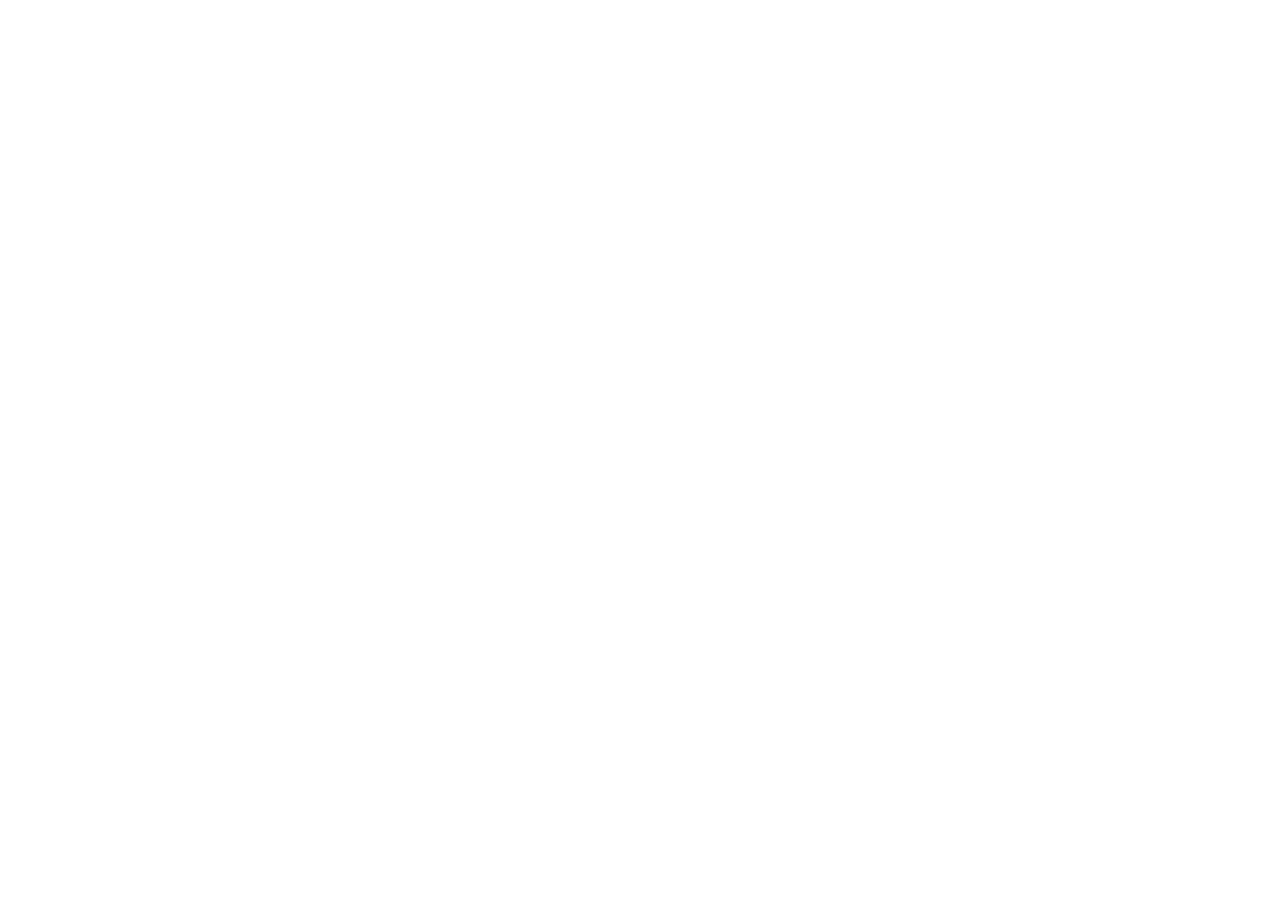
==== index.html @ fa32da25 "created index.html, styles.css, and app.js files" ====
<!DOCTYPE html>
<html lang="en">
<head>
  <meta charset="UTF-8">
  <meta http-equiv="X-UA-Compatible" content="IE=edge">
  <meta name="viewport" content="width=device-width, initial-scale=1.0">
  <title>Document</title>
</head>
<body>
  
</body>
</html>
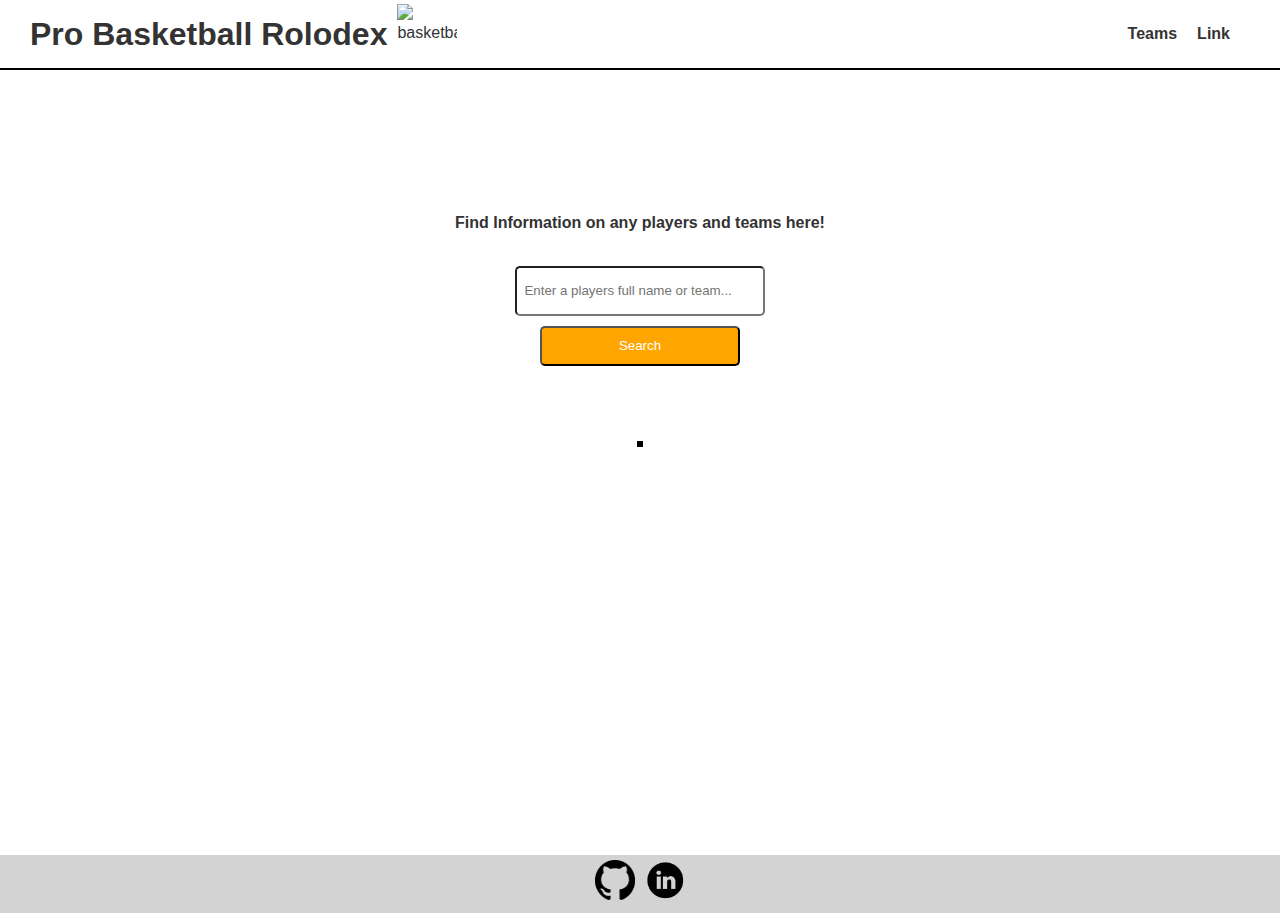
==== commit bc778e4e: "updated some css styling, got the forEach loop working and rendering plater bio infomation, updated " ====
--- a/index.html
+++ b/index.html
@@ -1,12 +1,70 @@
 <!DOCTYPE html>
 <html lang="en">
-<head>
-  <meta charset="UTF-8">
-  <meta http-equiv="X-UA-Compatible" content="IE=edge">
-  <meta name="viewport" content="width=device-width, initial-scale=1.0">
-  <title>Document</title>
-</head>
-<body>
-  
-</body>
-</html>+  <head>
+    <meta charset="UTF-8" />
+    <meta http-equiv="X-UA-Compatible" content="IE=edge" />
+    <meta name="viewport" content="width=device-width, initial-scale=1.0" />
+    <link rel="stylesheet" href="styles.css" />
+    <script src="https://unpkg.com/axios/dist/axios.min.js"></script>
+    <script defer src="script.js"></script>
+    <title>Pro Basketball Rolodex | Home</title>
+  </head>
+
+  <body>
+    <div class="background-img">
+      <header>
+        <div class="navbar">
+          <div id="logo">
+            <h1>Pro Basketball Rolodex</h1>
+            <img
+              src="./assets/basketballicon.ico"
+              alt="basketball"
+              id="bball"
+            />
+          </div>
+          <nav>
+            <ul class="nav-links">
+              <li><a href="teams.html">Teams</a></li>
+              <li><a href="#">Link</a></li>
+            </ul>
+          </nav>
+        </div>
+      </header>
+
+      <main>
+        <section>
+          <div class="search-submit">
+            <div class="main-header">
+              <h4>Find Information on any players and teams here!</h4>
+            </div>
+            <div class="input-div">
+              <input
+                type="text"
+                id="user-input"
+                placeholder="  Enter a players full name or team..."
+              />
+            </div>
+            <div class="btn-div">
+              <button id="submit-btn">Search</button>
+            </div>
+          </div>
+        </section>
+        <section class="player-results">
+          <div class="player-bio"></div>
+          <div class="playername-num"></div>
+        </section>
+      </main>
+    </div>
+
+    <footer>
+      <a href="https://github.com/Kevin-c-miller" target="_blank"
+        ><img src="./assets/github.png" alt="github icon"
+      /></a>
+      <a
+        href="https://www.linkedin.com/in/kevin-miller-9b26b470/"
+        target="_blank"
+        ><img src="./assets/linkedin.png" alt="linkedin icon"
+      /></a>
+    </footer>
+  </body>
+</html>
--- a/styles.css
+++ b/styles.css
@@ -0,0 +1,155 @@
+* {
+  padding: 0;
+  margin: 0;
+  box-sizing: border-box;
+  /* border: 1px solid black; */
+}
+
+body {
+  font-family: sans-serif;
+  background: #fff;
+  color: #333;
+  line-height: 1.6;
+}
+
+h1 {
+  display: flex;
+  justify-content: start;
+  align-items: center;
+  font-weight: bold;
+  line-height: 1.2;
+  margin-right: 10px;
+}
+
+/* navbar */
+
+.navbar {
+  display: flex;
+  align-items: center;
+  justify-content: space-between;
+  width: 100%;
+  height: 70px;
+  top: 0px;
+  padding: 0 30px;
+  background: transparent;
+  border-bottom: 2px solid black;
+}
+
+#logo {
+  display: flex;
+  justify-content: flex-start;
+}
+
+#bball {
+  display: inline;
+  height: 60px;
+  width: 60px;
+}
+
+.navbar ul {
+  list-style: none;
+  display: flex;
+  justify-content: flex-end;
+  padding: 10px;
+}
+
+.navbar ul li {
+  padding: 10px;
+  font-weight: bold;
+}
+
+.navbar a {
+  color: #333;
+  text-decoration: none;
+}
+
+.navbar a:hover {
+  opacity: 0.8;
+  border-bottom: 2px solid black;
+}
+
+.background-img {
+  background: url('./assets/hoop.png') no-repeat center center/cover;
+  height: 95vh;
+}
+
+/* main */
+
+section .search-submit {
+  display: flex;
+  flex-direction: column;
+  justify-content: center;
+  align-items: center;
+  position: relative;
+  margin-top: 100px;
+  padding: 20px auto;
+  width: 100%;
+}
+
+section .main-header {
+  display: flex;
+  margin: 30px auto 10px;
+  padding: 10px;
+  align-content: center;
+  justify-content: flex-start;
+}
+
+section #user-input {
+  margin: 10px;
+  width: 250px;
+  height: 50px;
+  border-radius: 5px;
+}
+
+section #user-input[placehoder] {
+  text-align: center;
+}
+
+section .input-div {
+}
+
+section .btn-div {
+}
+
+section #submit-btn {
+  width: 200px;
+  background: orange;
+  color: white;
+  border-radius: 5px;
+  height: 40px;
+}
+
+/* rendered data from user input */
+
+.player-results {
+  display: flex;
+  margin: 30px;
+  padding: 20px;
+}
+
+.player-results .player-bio {
+  display: flex;
+  flex-direction: column;
+  justify-content: center;
+  align-items: center;
+  color: white;
+  font-weight: bold;
+  margin: 25px auto;
+  padding: auto;
+  border: 3px solid black;
+}
+/* footer */
+
+footer {
+  display: flex;
+  justify-content: center;
+  align-items: center;
+  align-content: center;
+  background: lightgray;
+}
+
+footer img {
+  height: 50px;
+  width: 50px;
+  padding: 5px;
+}
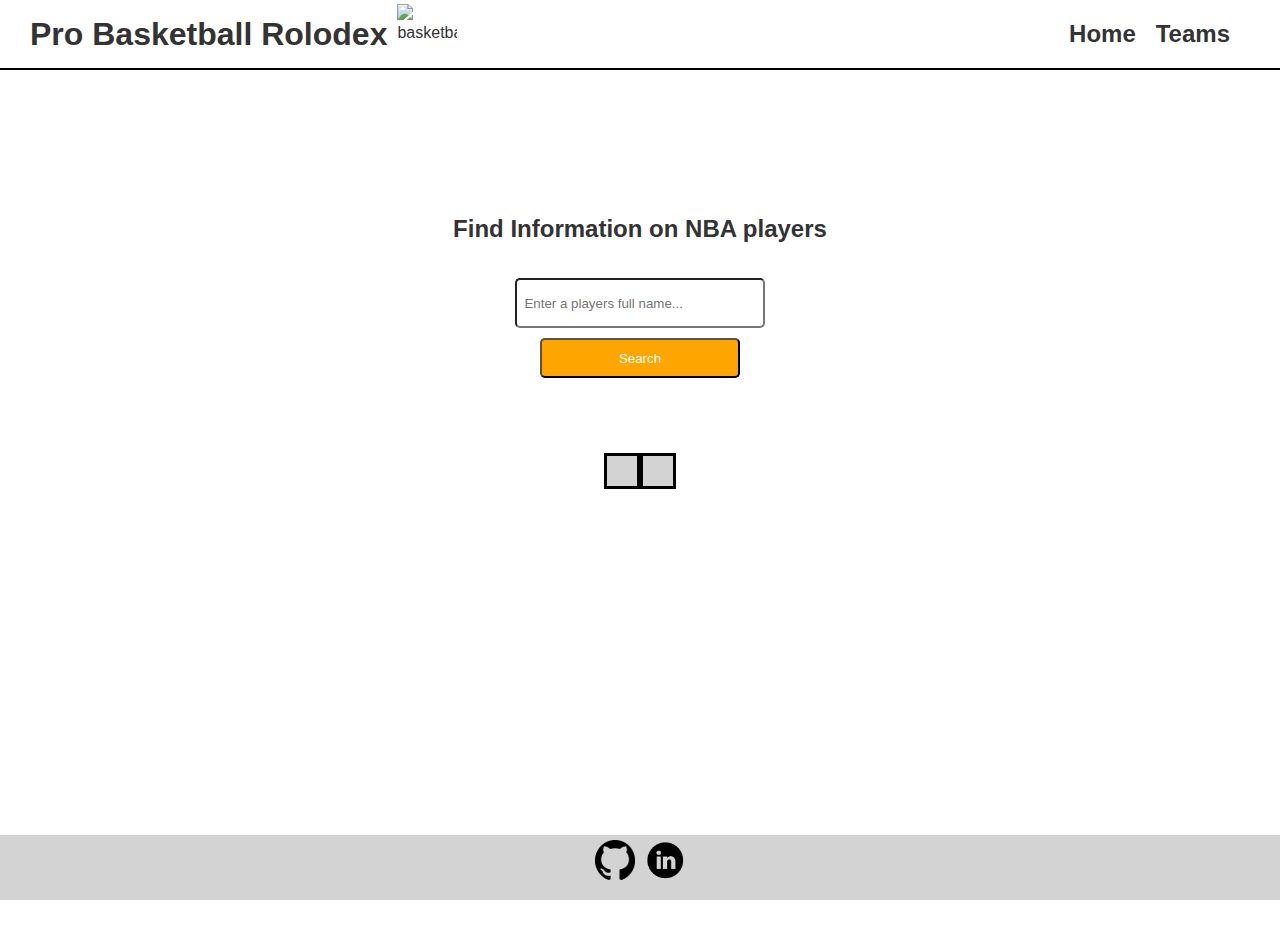
==== commit 77c17d79: "started with some media queries for home page" ====
--- a/index.html
+++ b/index.html
@@ -6,7 +6,7 @@
     <meta name="viewport" content="width=device-width, initial-scale=1.0" />
     <link rel="stylesheet" href="styles.css" />
     <script src="https://unpkg.com/axios/dist/axios.min.js"></script>
-    <script defer src="script.js"></script>
+
     <title>Pro Basketball Rolodex | Home</title>
   </head>
 
@@ -24,8 +24,8 @@
           </div>
           <nav>
             <ul class="nav-links">
+              <li><a href="index.html">Home</a></li>
               <li><a href="teams.html">Teams</a></li>
-              <li><a href="#">Link</a></li>
             </ul>
           </nav>
         </div>
@@ -35,36 +35,39 @@
         <section>
           <div class="search-submit">
             <div class="main-header">
-              <h4>Find Information on any players and teams here!</h4>
+              <h4>Find Information on NBA players</h4>
             </div>
             <div class="input-div">
               <input
                 type="text"
                 id="user-input"
-                placeholder="  Enter a players full name or team..."
+                placeholder="  Enter a players full name..."
               />
             </div>
             <div class="btn-div">
-              <button id="submit-btn">Search</button>
+              <button id="submit-btn" onclick="hidden()">Search</button>
             </div>
           </div>
         </section>
         <section class="player-results">
           <div class="player-bio"></div>
-          <div class="playername-num"></div>
+          <div class="playerName-num"></div>
         </section>
       </main>
     </div>
 
-    <footer>
-      <a href="https://github.com/Kevin-c-miller" target="_blank"
-        ><img src="./assets/github.png" alt="github icon"
-      /></a>
-      <a
-        href="https://www.linkedin.com/in/kevin-miller-9b26b470/"
-        target="_blank"
-        ><img src="./assets/linkedin.png" alt="linkedin icon"
-      /></a>
+    <footer class="footer">
+      <div class="icon-div">
+        <a href="https://github.com/Kevin-c-miller" target="_blank"
+          ><img src="./assets/github.png" alt="github icon"
+        /></a>
+        <a
+          href="https://www.linkedin.com/in/kevin-miller-9b26b470/"
+          target="_blank"
+          ><img src="./assets/linkedin.png" alt="linkedin icon"
+        /></a>
+      </div>
     </footer>
+    <script src="script.js"></script>
   </body>
 </html>
--- a/styles.css
+++ b/styles.css
@@ -51,6 +51,7 @@
   display: flex;
   justify-content: flex-end;
   padding: 10px;
+  font-size: 24px;
 }
 
 .navbar ul li {
@@ -70,7 +71,7 @@
 
 .background-img {
   background: url('./assets/hoop.png') no-repeat center center/cover;
-  height: 95vh;
+  height: 100vh;
 }
 
 /* main */
@@ -92,6 +93,7 @@
   padding: 10px;
   align-content: center;
   justify-content: flex-start;
+  font-size: 24px;
 }
 
 section #user-input {
@@ -103,6 +105,8 @@
 
 section #user-input[placehoder] {
   text-align: center;
+  padding: 5px;
+  cursor: auto;
 }
 
 section .input-div {
@@ -117,6 +121,47 @@
   color: white;
   border-radius: 5px;
   height: 40px;
+  cursor: pointer;
+}
+
+section #submit-btn:hover {
+  opacity: 0.7;
+}
+
+/* team.html page main section */
+
+main {
+  height: 85vh;
+}
+
+main .team-container {
+  display: flex;
+  flex-direction: column;
+  align-items: center;
+  margin: 10px;
+}
+
+main #team-select {
+  padding: 5px;
+  margin: 10px;
+}
+
+main #team-btn {
+  padding: 8px;
+  width: 100px;
+  background: rgb(249, 162, 0);
+  border-radius: 5px;
+}
+
+main #team-btn:hover {
+  opacity: 0.7;
+}
+
+main .team-roster {
+  display: flex;
+  flex-direction: column;
+  align-items: center;
+  justify-content: center;
 }
 
 /* rendered data from user input */
@@ -125,6 +170,9 @@
   display: flex;
   margin: 30px;
   padding: 20px;
+  justify-content: center;
+  flex-direction: row;
+  align-content: center;
 }
 
 .player-results .player-bio {
@@ -132,24 +180,112 @@
   flex-direction: column;
   justify-content: center;
   align-items: center;
-  color: white;
-  font-weight: bold;
-  margin: 25px auto;
-  padding: auto;
+  color: rgb(7, 138, 27);
+  font-weight: bold;
+  margin: 25px 0 25px 20px;
+  padding: 15px;
   border: 3px solid black;
-}
+  background: lightgray;
+}
+
+.player-results .playerName-num {
+  display: flex;
+  flex-direction: column;
+  justify-content: center;
+  align-items: flex-start;
+  color: rgb(7, 138, 27);
+  font-weight: bold;
+  margin: 25px 20px 25px 0;
+  padding: 15px;
+  border: 3px solid black;
+  background: lightgray;
+}
+
 /* footer */
 
-footer {
-  display: flex;
-  justify-content: center;
-  align-items: center;
-  align-content: center;
+.footer {
+  position: fixed;
+  left: 0px;
+  bottom: 0px;
+  height: 65px;
+  width: 100%;
   background: lightgray;
 }
 
+footer .icon-div {
+  display: flex;
+  justify-content: center;
+  align-items: center;
+}
+
 footer img {
+  display: flex;
+
   height: 50px;
   width: 50px;
   padding: 5px;
 }
+
+/* media queries */
+@media only screen and (max-width: 1000px) {
+  #logo h1 {
+    font-size: 18px;
+  }
+
+  #logo #bball {
+    height: 30px;
+    width: 30px;
+  }
+
+  .navbar ul {
+    font-size: 16px;
+  }
+
+  section .main-header {
+    font-size: 16px;
+  }
+
+  .player-results {
+    display: flex;
+    flex-direction: column;
+    align-items: center;
+  }
+
+  .player-results .player-bio {
+    margin-right: 20px;
+    margin-bottom: 0;
+  }
+
+  .player-results .playerName-num {
+    margin-left: 20px;
+    margin-top: 0;
+  }
+}
+
+@media only screen and (max-width: 770px) {
+  section #user-input {
+    margin: 10px;
+    width: 200px;
+    height: 40px;
+    border-radius: 5px;
+  }
+  section #submit-btn {
+    width: 175px;
+    background: orange;
+    color: white;
+    border-radius: 5px;
+    height: 30px;
+    cursor: pointer;
+  }
+
+  .player-results .player-bio,
+  .playerName-num {
+    padding: 4px;
+  }
+
+  .player-results .player-bio,
+  .playerName-num h2,
+  p {
+    font-size: 14px;
+  }
+}
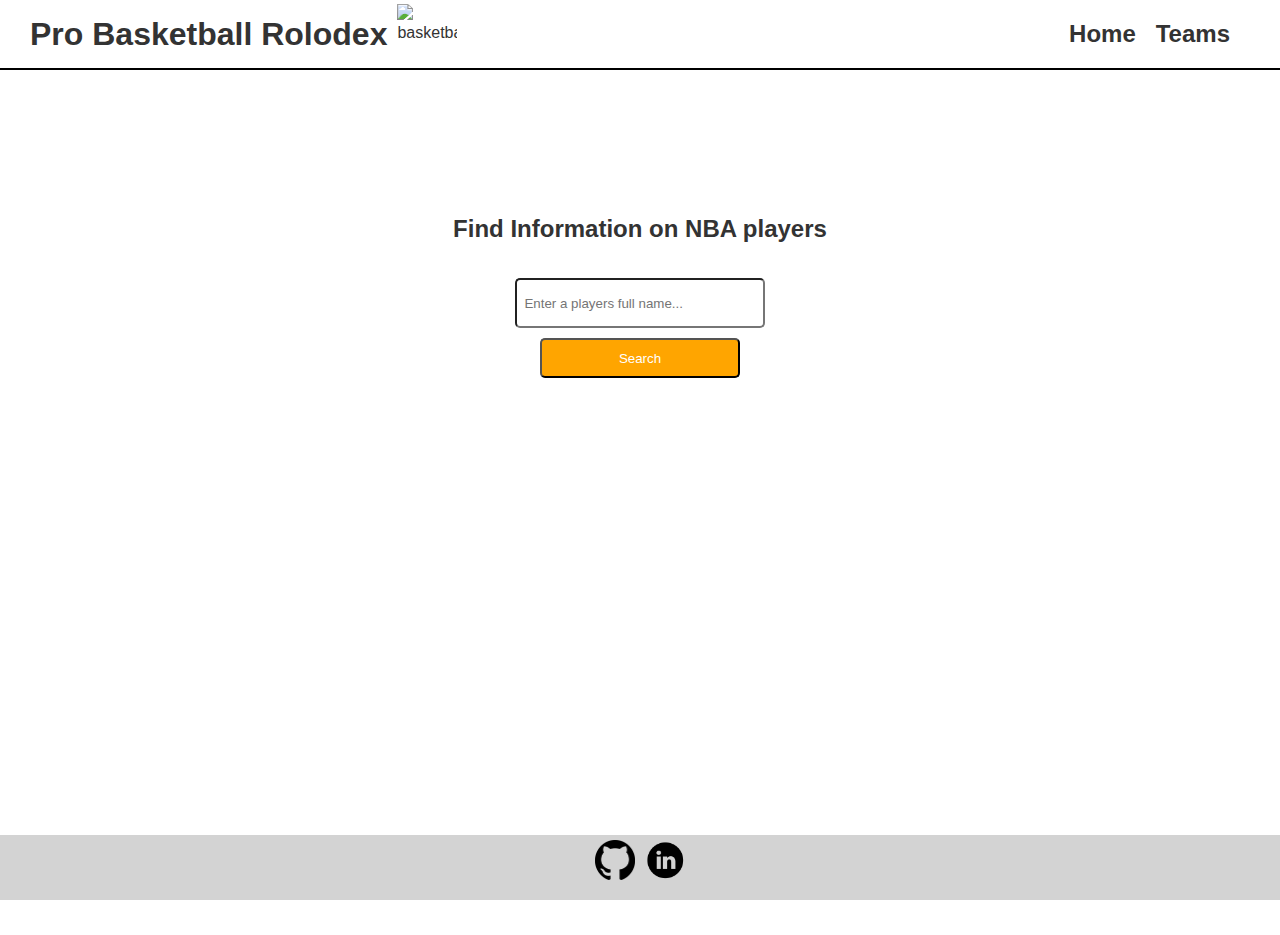
==== commit 4dc4d092: "completed more styling" ====
--- a/index.html
+++ b/index.html
@@ -30,44 +30,46 @@
           </nav>
         </div>
       </header>
+      <div class="secondary-background">
+        <main>
+          <section>
+            <div class="search-submit">
+              <div class="main-header">
+                <h4>Find Information on NBA players</h4>
+              </div>
+              <div class="input-div">
+                <input
+                  type="text"
+                  id="user-input"
+                  placeholder="  Enter a players full name..."
+                  required
+                />
+              </div>
+              <div class="btn-div">
+                <button id="submit-btn">Search</button>
+              </div>
+            </div>
+          </section>
+          <section class="player-results">
+            <div class="player-bio"></div>
+            <div class="playerName-num"></div>
+          </section>
+        </main>
+      </div>
 
-      <main>
-        <section>
-          <div class="search-submit">
-            <div class="main-header">
-              <h4>Find Information on NBA players</h4>
-            </div>
-            <div class="input-div">
-              <input
-                type="text"
-                id="user-input"
-                placeholder="  Enter a players full name..."
-              />
-            </div>
-            <div class="btn-div">
-              <button id="submit-btn" onclick="hidden()">Search</button>
-            </div>
-          </div>
-        </section>
-        <section class="player-results">
-          <div class="player-bio"></div>
-          <div class="playerName-num"></div>
-        </section>
-      </main>
+      <footer class="footer">
+        <div class="icon-div">
+          <a href="https://github.com/Kevin-c-miller" target="_blank"
+            ><img src="./assets/github.png" alt="github icon"
+          /></a>
+          <a
+            href="https://www.linkedin.com/in/kevin-miller-9b26b470/"
+            target="_blank"
+            ><img src="./assets/linkedin.png" alt="linkedin icon"
+          /></a>
+        </div>
+      </footer>
+      <script src="script.js"></script>
     </div>
-
-    <footer class="footer">
-      <div class="icon-div">
-        <a href="https://github.com/Kevin-c-miller" target="_blank"
-          ><img src="./assets/github.png" alt="github icon"
-        /></a>
-        <a
-          href="https://www.linkedin.com/in/kevin-miller-9b26b470/"
-          target="_blank"
-          ><img src="./assets/linkedin.png" alt="linkedin icon"
-        /></a>
-      </div>
-    </footer>
-    <script src="script.js"></script>
   </body>
 </html>
--- a/styles.css
+++ b/styles.css
@@ -33,6 +33,7 @@
   padding: 0 30px;
   background: transparent;
   border-bottom: 2px solid black;
+  overflow: hidden;
 }
 
 #logo {
@@ -147,7 +148,7 @@
 }
 
 main #team-btn {
-  padding: 8px;
+  padding: 12px;
   width: 100px;
   background: rgb(249, 162, 0);
   border-radius: 5px;
@@ -164,6 +165,45 @@
   justify-content: center;
 }
 
+main .team-container {
+  display: flex;
+  flex-direction: column;
+  align-items: center;
+  margin: 40px auto 10px;
+  padding: 20px;
+}
+
+main #team-select {
+  width: 225px;
+  height: 25px;
+  padding: 0;
+  text-align: center;
+  background: orange;
+  color: white;
+}
+
+main #team-btn {
+  cursor: pointer;
+  color: white;
+}
+
+main .team-info {
+  display: flex;
+  flex-direction: column;
+  margin: 5px auto;
+  padding: 20px;
+  width: 25%;
+}
+
+main .team-div {
+  display: flex;
+  flex-direction: column;
+  align-items: center;
+  background: lightgray;
+  width: 100%;
+  margin: 5px;
+  border: 2px solid orange;
+}
 /* rendered data from user input */
 
 .player-results {
@@ -178,27 +218,26 @@
 .player-results .player-bio {
   display: flex;
   flex-direction: column;
-  justify-content: center;
-  align-items: center;
-  color: rgb(7, 138, 27);
+}
+
+.player-results .playerName-num {
+  display: flex;
+  flex-direction: column;
+}
+
+.player-results .player-div,
+.stats-div {
+  display: flex;
+  flex-direction: column;
+  background: lightgray;
+  justify-content: center;
+  align-items: flex-start;
+  color: black;
   font-weight: bold;
-  margin: 25px 0 25px 20px;
+  margin: 25px auto;
   padding: 15px;
-  border: 3px solid black;
-  background: lightgray;
-}
-
-.player-results .playerName-num {
-  display: flex;
-  flex-direction: column;
-  justify-content: center;
-  align-items: flex-start;
-  color: rgb(7, 138, 27);
-  font-weight: bold;
-  margin: 25px 20px 25px 0;
-  padding: 15px;
-  border: 3px solid black;
-  background: lightgray;
+  border: 2px solid orange;
+  height: 100%;
 }
 
 /* footer */
@@ -226,10 +265,20 @@
   padding: 5px;
 }
 
+/* error message */
+.player-bio .error-div {
+  background: lightgray;
+  border: 5px solid black;
+}
+
+.player-bio .error-div h3 {
+  text-align: center;
+}
+
 /* media queries */
 @media only screen and (max-width: 1000px) {
   #logo h1 {
-    font-size: 18px;
+    font-size: 20px;
   }
 
   #logo #bball {
@@ -245,20 +294,8 @@
     font-size: 16px;
   }
 
-  .player-results {
-    display: flex;
-    flex-direction: column;
-    align-items: center;
-  }
-
-  .player-results .player-bio {
-    margin-right: 20px;
-    margin-bottom: 0;
-  }
-
-  .player-results .playerName-num {
-    margin-left: 20px;
-    margin-top: 0;
+  main .team-info {
+    width: 45%;
   }
 }
 
@@ -278,8 +315,9 @@
     cursor: pointer;
   }
 
-  .player-results .player-bio,
-  .playerName-num {
+  .player-results {
+    display: flex;
+    flex-direction: column;
     padding: 4px;
   }
 
@@ -288,4 +326,53 @@
   p {
     font-size: 14px;
   }
-}
+
+  .player-results .player-div {
+    display: flex;
+    align-items: center;
+    margin-bottom: 2px;
+    width: 35%;
+  }
+
+  .player-results .stats-div {
+    display: flex;
+    align-items: center;
+    margin-top: 0;
+    width: 35%;
+  }
+
+  main .team-info {
+    margin-top: 100px;
+  }
+
+  main .team-container {
+    margin-top: 100px;
+  }
+
+  main .team-info .team-div {
+    width: 100%;
+    font-size: 14px;
+  }
+}
+
+@media only screen and (max-width: 600px) {
+  #logo h1 {
+    font-size: 15px;
+  }
+  #logo #bball {
+    height: 20px;
+    width: 20px;
+  }
+
+  .navbar ul {
+    font-size: 14px;
+  }
+
+  main .team-info {
+    margin-top: 100px;
+  }
+
+  main .team-container {
+    margin-top: 100px;
+  }
+}
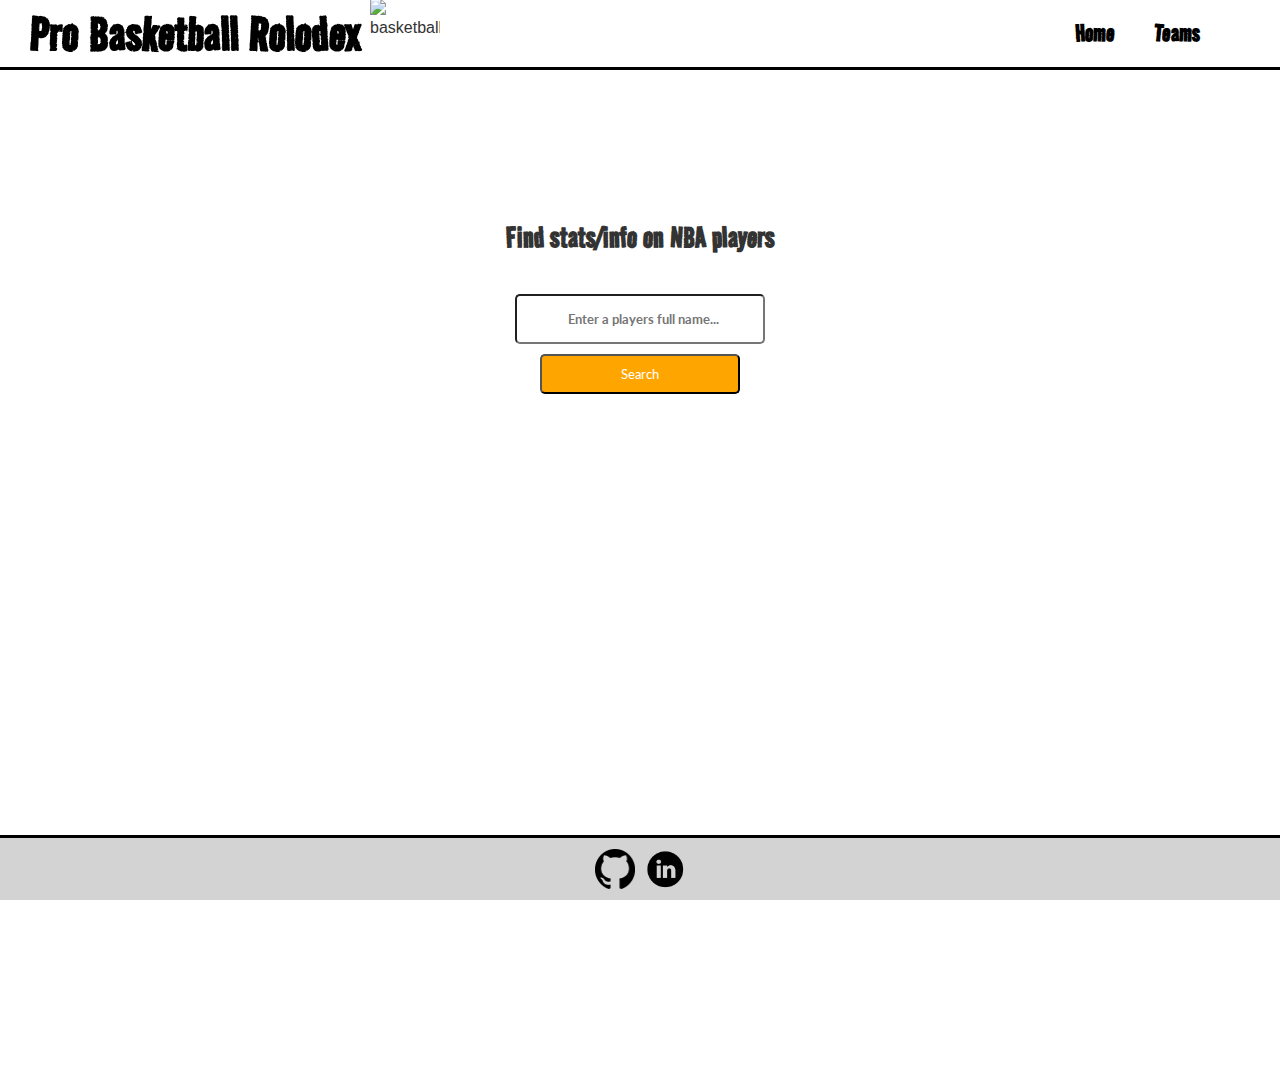
==== commit 81a2b054: "fixed the issue of image headshots not clearing out on a new search" ====
--- a/index.html
+++ b/index.html
@@ -6,7 +6,7 @@
     <meta name="viewport" content="width=device-width, initial-scale=1.0" />
     <link rel="stylesheet" href="styles.css" />
     <script src="https://unpkg.com/axios/dist/axios.min.js"></script>
-
+    <script defer src="players.js"></script>
     <title>Pro Basketball Rolodex | Home</title>
   </head>
 
@@ -15,9 +15,9 @@
       <header>
         <div class="navbar">
           <div id="logo">
-            <h1>Pro Basketball Rolodex</h1>
+            <a href="index.html"><h1>Pro Basketball Rolodex</h1></a>
             <img
-              src="./assets/basketballicon.ico"
+              src="https://media.giphy.com/media/TdRLRrC6z0601YYTf4/giphy.gif"
               alt="basketball"
               id="bball"
             />
@@ -30,32 +30,32 @@
           </nav>
         </div>
       </header>
-      <div class="secondary-background">
-        <main>
-          <section>
-            <div class="search-submit">
-              <div class="main-header">
-                <h4>Find Information on NBA players</h4>
-              </div>
-              <div class="input-div">
-                <input
-                  type="text"
-                  id="user-input"
-                  placeholder="  Enter a players full name..."
-                  required
-                />
-              </div>
-              <div class="btn-div">
-                <button id="submit-btn">Search</button>
-              </div>
+
+      <main>
+        <section>
+          <div class="search-submit">
+            <div class="main-header">
+              <h4>Find stats/info on NBA players</h4>
             </div>
-          </section>
-          <section class="player-results">
-            <div class="player-bio"></div>
-            <div class="playerName-num"></div>
-          </section>
-        </main>
-      </div>
+            <div class="input-div">
+              <input
+                type="text"
+                id="user-input"
+                placeholder="  Enter a players full name..."
+                required
+              />
+            </div>
+            <div class="btn-div">
+              <button id="submit-btn">Search</button>
+            </div>
+          </div>
+        </section>
+        <section class="player-results">
+          <div class="player-bio"></div>
+          <div class="playerName-num"></div>
+          <div class="player-image"></div>
+        </section>
+      </main>
 
       <footer class="footer">
         <div class="icon-div">
@@ -69,7 +69,6 @@
           /></a>
         </div>
       </footer>
-      <script src="script.js"></script>
     </div>
   </body>
 </html>
--- a/styles.css
+++ b/styles.css
@@ -1,3 +1,5 @@
+@import url('https://fonts.googleapis.com/css2?family=Lato:wght@300&family=Road+Rage&family=Roboto+Condensed&display=swap');
+
 * {
   padding: 0;
   margin: 0;
@@ -5,22 +7,20 @@
   /* border: 1px solid black; */
 }
 
+html {
+  background: url('./assets/hoop.png') no-repeat center center fixed;
+  -webkit-background-size: cover;
+  -moz-background-size: cover;
+  -o-background-size: cover;
+  background-size: cover;
+}
 body {
+  min-height: 100vh !important;
+  position: relative;
   font-family: sans-serif;
-  background: #fff;
   color: #333;
   line-height: 1.6;
 }
-
-h1 {
-  display: flex;
-  justify-content: start;
-  align-items: center;
-  font-weight: bold;
-  line-height: 1.2;
-  margin-right: 10px;
-}
-
 /* navbar */
 
 .navbar {
@@ -32,19 +32,38 @@
   top: 0px;
   padding: 0 30px;
   background: transparent;
-  border-bottom: 2px solid black;
+  border-bottom: 3px solid black;
   overflow: hidden;
 }
 
 #logo {
   display: flex;
   justify-content: flex-start;
+  flex-wrap: wrap;
+}
+
+#logo h1 {
+  display: flex;
+  justify-content: start;
+  align-items: center;
+  font-weight: bold;
+  line-height: 1.2;
+  margin-right: 10px;
+  text-decoration: none;
+  color: black;
+  font-family: 'Road Rage', sans-serif;
+  font-size: 56px;
+}
+
+#logo a {
+  display: flex;
+  text-decoration: none;
 }
 
 #bball {
-  display: inline;
-  height: 60px;
-  width: 60px;
+  display: flex;
+  height: 70px;
+  width: 70px;
 }
 
 .navbar ul {
@@ -53,29 +72,35 @@
   justify-content: flex-end;
   padding: 10px;
   font-size: 24px;
-}
-
-.navbar ul li {
+  margin: 0 20px;
+}
+
+.navbar ul li a {
   padding: 10px;
   font-weight: bold;
-}
-
-.navbar a {
-  color: #333;
+  color: black;
   text-decoration: none;
 }
 
-.navbar a:hover {
+.navbar ul li {
+  margin: 0 10px;
+  font-family: 'Road Rage', sans-serif;
+  font-size: 28px;
+}
+
+.navbar ul li:hover {
   opacity: 0.8;
-  border-bottom: 2px solid black;
+  border-bottom: 5px solid rgb(184, 122, 6);
 }
 
 .background-img {
-  background: url('./assets/hoop.png') no-repeat center center/cover;
-  height: 100vh;
 }
 
 /* main */
+
+main {
+  min-height: 100vh;
+}
 
 section .search-submit {
   display: flex;
@@ -94,7 +119,8 @@
   padding: 10px;
   align-content: center;
   justify-content: flex-start;
-  font-size: 24px;
+  font-family: 'Road Rage', sans-serif;
+  font-size: 34px;
 }
 
 section #user-input {
@@ -104,16 +130,12 @@
   border-radius: 5px;
 }
 
-section #user-input[placehoder] {
+input[type='text'] {
   text-align: center;
   padding: 5px;
-  cursor: auto;
-}
-
-section .input-div {
-}
-
-section .btn-div {
+  cursor: default;
+  font-family: 'Lato', sans-serif;
+  font-weight: bold;
 }
 
 section #submit-btn {
@@ -123,6 +145,7 @@
   border-radius: 5px;
   height: 40px;
   cursor: pointer;
+  font-family: 'Lato', sans-serif;
 }
 
 section #submit-btn:hover {
@@ -132,14 +155,35 @@
 /* team.html page main section */
 
 main {
-  height: 85vh;
+  height: 100%;
+}
+
+main .team-header {
+  display: flex;
+  text-align: center;
+  margin: 35px auto 5px;
+  justify-content: center;
+  align-items: center;
+  flex-direction: column;
+}
+
+main .team-header h2 {
+  font-size: 34px;
+  font-family: 'Road Rage', sans-serif;
+  font-weight: bold;
+  text-decoration: underline;
+}
+
+main .team-header img {
+  height: 125px;
+  width: 125px;
 }
 
 main .team-container {
   display: flex;
   flex-direction: column;
   align-items: center;
-  margin: 10px;
+  margin: 10px auto 10px;
 }
 
 main #team-select {
@@ -189,10 +233,10 @@
 
 main .team-info {
   display: flex;
-  flex-direction: column;
+  flex-direction: row;
   margin: 5px auto;
   padding: 20px;
-  width: 25%;
+  width: 50%;
 }
 
 main .team-div {
@@ -200,14 +244,37 @@
   flex-direction: column;
   align-items: center;
   background: lightgray;
-  width: 100%;
-  margin: 5px;
-  border: 2px solid orange;
-}
+  width: 500px;
+  margin: auto;
+  padding: 25px;
+  border: 5px solid black;
+  border-radius: 10px;
+}
+
+main .logos {
+  display: flex;
+  flex-direction: row;
+  align-content: center;
+  justify-content: center;
+  margin: auto;
+  padding: 10px;
+}
+
+main .logos img {
+  border: 5px solid black;
+  border-radius: 50%;
+  padding: 15px;
+  height: 230px;
+  width: 230px;
+  margin: 10px;
+  background: lightgray;
+}
+
 /* rendered data from user input */
 
-.player-results {
-  display: flex;
+body main .player-results {
+  display: flex;
+  flex-direction: row;
   margin: 30px;
   padding: 20px;
   justify-content: center;
@@ -218,15 +285,18 @@
 .player-results .player-bio {
   display: flex;
   flex-direction: column;
-}
-
-.player-results .playerName-num {
-  display: flex;
-  flex-direction: column;
+  margin: 25px 5px;
+}
+
+.player-results .playerName-num .player-image {
+  display: flex;
+  flex-direction: column;
+  margin: 25px 5px;
 }
 
 .player-results .player-div,
-.stats-div {
+.stats-div,
+.headshot-div {
   display: flex;
   flex-direction: column;
   background: lightgray;
@@ -234,21 +304,30 @@
   align-items: flex-start;
   color: black;
   font-weight: bold;
-  margin: 25px auto;
+  margin: 25px 5px;
   padding: 15px;
   border: 2px solid orange;
   height: 100%;
+  border-radius: 10px;
+}
+
+.headshot-div {
 }
 
 /* footer */
 
 .footer {
   position: fixed;
+  display: flex;
   left: 0px;
   bottom: 0px;
   height: 65px;
   width: 100%;
   background: lightgray;
+  align-content: center;
+  justify-content: center;
+  align-items: center;
+  border-top: 3px solid black;
 }
 
 footer .icon-div {
@@ -259,10 +338,14 @@
 
 footer img {
   display: flex;
-
   height: 50px;
   width: 50px;
   padding: 5px;
+}
+
+footer img:hover {
+  cursor: pointer;
+  opacity: 0.8;
 }
 
 /* error message */
@@ -278,34 +361,88 @@
 /* media queries */
 @media only screen and (max-width: 1000px) {
   #logo h1 {
+    font-size: 36px;
+  }
+
+  #logo #bball {
+    height: 40px;
+    width: 40px;
+  }
+
+  .navbar ul {
     font-size: 20px;
-  }
-
-  #logo #bball {
-    height: 30px;
-    width: 30px;
-  }
-
-  .navbar ul {
-    font-size: 16px;
   }
 
   section .main-header {
     font-size: 16px;
   }
 
+  main .team-header {
+    display: flex;
+    text-align: center;
+    margin: 30px auto 5px;
+    justify-content: center;
+    align-items: center;
+    flex-direction: column;
+  }
+
+  main .team-header h2 {
+    font-size: 32px;
+    font-family: 'Road Rage', sans-serif;
+    font-weight: bold;
+    text-decoration: underline;
+  }
+
   main .team-info {
-    width: 45%;
+    width: 50%;
+    padding: 0;
+  }
+
+  main .team-info .team-div {
+    width: 100%;
+    height: 50%;
+    padding: 5px;
+  }
+
+  main .team-info .team-div h3,
+  p {
+    font-size: 16px;
+  }
+
+  main .team-container {
+    display: flex;
+    flex-direction: column;
+    align-items: center;
+    margin: 10px auto 5px;
+    padding: 20px;
+  }
+
+  .player-results {
+    display: flex;
+    flex-direction: row;
+  }
+
+  .player-results .player-results .player-div {
+    display: flex;
+    flex-direction: row;
+    align-items: center;
+    margin-bottom: 2px;
+    width: 35%;
   }
 }
 
 @media only screen and (max-width: 770px) {
+  section .search-submit {
+    margin-top: 15px;
+  }
+
   section #user-input {
     margin: 10px;
     width: 200px;
     height: 40px;
     border-radius: 5px;
   }
+
   section #submit-btn {
     width: 175px;
     background: orange;
@@ -314,11 +451,68 @@
     height: 30px;
     cursor: pointer;
   }
+  main .team-header {
+    display: flex;
+    text-align: center;
+    margin: 5px auto 5px;
+    justify-content: center;
+    align-items: center;
+    flex-direction: column;
+  }
+
+  main .team-header h2 {
+    font-size: 32px;
+    font-family: 'Roboto Condensed', sans-serif;
+    font-weight: bold;
+    text-decoration: underline;
+  }
+
+  main .team-container {
+    margin: 5px auto;
+  }
+
+  main .team-info {
+    width: 45%;
+    padding: 0;
+    height: 50%;
+    justify-content: space-evenly;
+    margin: 0 auto;
+  }
+
+  main .team-info .team-div {
+    width: 100%;
+    height: 150px;
+    padding: 5px;
+    margin: 0 auto;
+  }
+
+  main .team-info .team-div h3,
+  p {
+    font-size: 12px;
+  }
+
+  main .team-info .logos {
+    margin: 0 auto;
+    padding: 2px;
+  }
+  main .team-info .logos img {
+    height: 100px;
+    width: 100px;
+  }
+
+  main .team-container {
+    display: flex;
+    flex-direction: column;
+    align-items: center;
+    margin: 10px auto 5px;
+    padding: 20px;
+  }
 
   .player-results {
-    display: flex;
-    flex-direction: column;
     padding: 4px;
+    width: 100%;
+    height: 75%;
+    margin: 20px 3px 3px;
   }
 
   .player-results .player-bio,
@@ -329,16 +523,24 @@
 
   .player-results .player-div {
     display: flex;
-    align-items: center;
+    font-size: 14px;
     margin-bottom: 2px;
-    width: 35%;
+    width: 100%;
+    height: 60%;
+    margin: 2px;
+    align-items: flex-start;
+    padding: 4px;
   }
 
   .player-results .stats-div {
     display: flex;
-    align-items: center;
+    align-items: flex-start;
+    font-size: 14px;
     margin-top: 0;
-    width: 35%;
+    width: 100%;
+    height: 60%;
+    padding: 4px;
+    margin: 2px;
   }
 
   main .team-info {
@@ -346,7 +548,7 @@
   }
 
   main .team-container {
-    margin-top: 100px;
+    margin-top: 10px;
   }
 
   main .team-info .team-div {
@@ -357,7 +559,7 @@
 
 @media only screen and (max-width: 600px) {
   #logo h1 {
-    font-size: 15px;
+    font-size: 18px;
   }
   #logo #bball {
     height: 20px;
@@ -365,14 +567,53 @@
   }
 
   .navbar ul {
+    font-size: 12px;
+    padding: 4px;
+  }
+  main .team-container {
+    margin: 5px;
+  }
+
+  main .team-header h2 {
+    font-size: 20px;
+    font-family: 'Roboto Condensed', sans-serif;
+    font-weight: bold;
+    text-decoration: underline;
+    margin: 5px;
+  }
+  main .team-header img {
+    height: 80px;
+    width: 80px;
+  }
+
+  main .team-info {
+    margin: 5px auto 2px;
+    width: 50%;
+    height: 200px;
+  }
+
+  main .team-info .team-div {
+    width: 100%;
     font-size: 14px;
-  }
-
-  main .team-info {
-    margin-top: 100px;
-  }
-
-  main .team-container {
-    margin-top: 100px;
-  }
-}
+    height: 100%;
+    padding: 10px;
+  }
+
+  main .team-info .team-div h3,
+  p {
+    font-size: 10px;
+  }
+
+  main .team-info .logos {
+    height: 75px;
+  }
+
+  .footer .icon-div a {
+    display: flex;
+    justify-content: center;
+    align-items: center;
+    height: 30px;
+    width: 30px;
+    margin: 10px;
+  }
+}
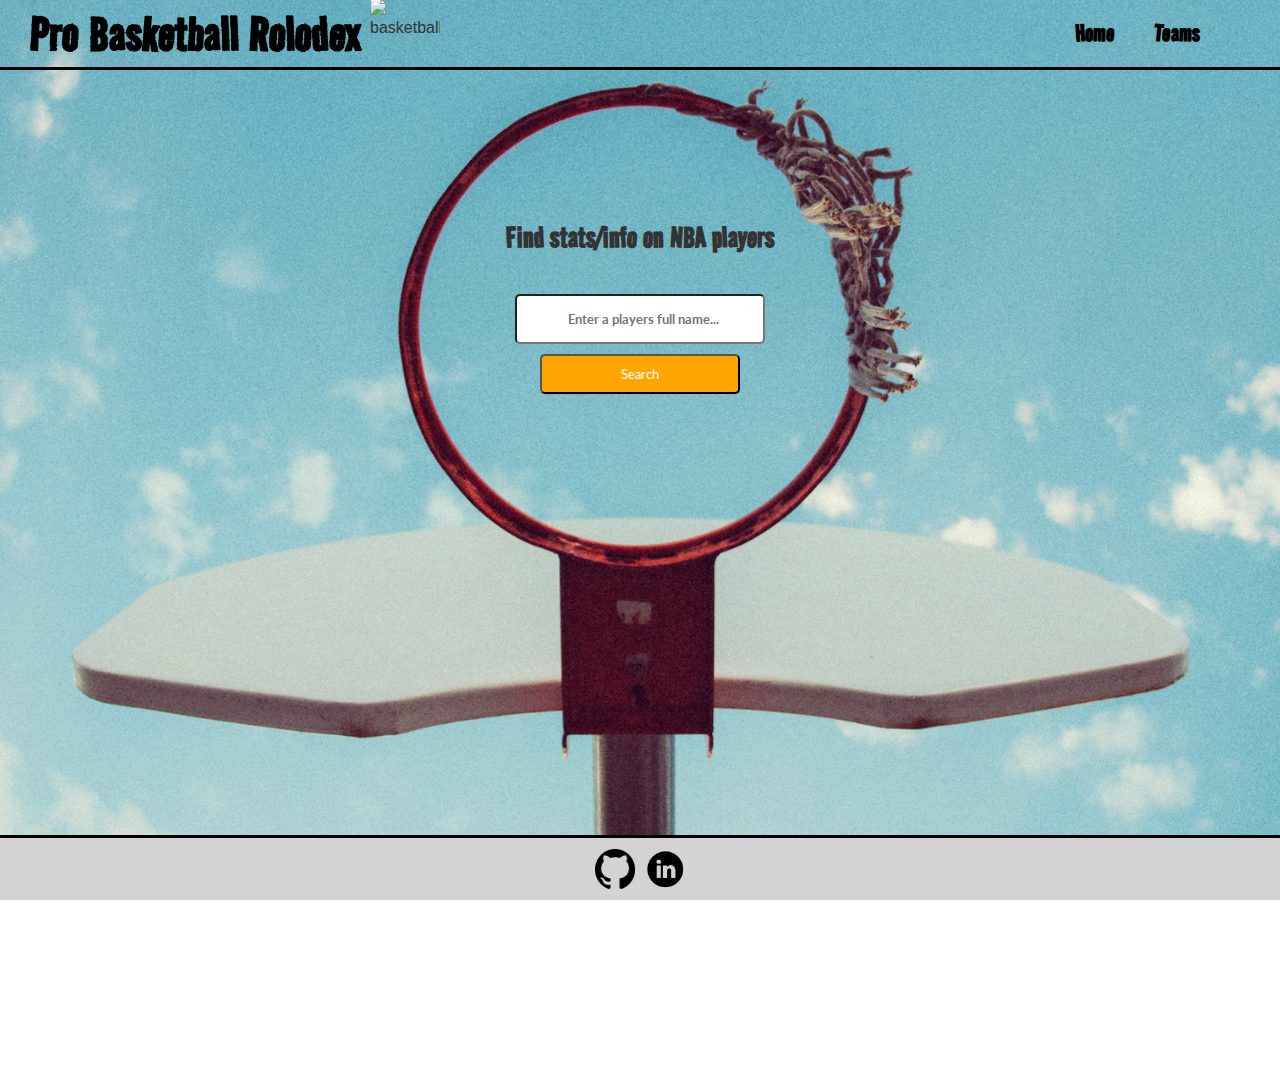
==== commit e7272c65: "updated a few small bugs on no player image" ====
--- a/index.html
+++ b/index.html
@@ -60,12 +60,12 @@
       <footer class="footer">
         <div class="icon-div">
           <a href="https://github.com/Kevin-c-miller" target="_blank"
-            ><img src="./assets/github.png" alt="github icon"
+            ><img src="./assets/social/github.png" alt="github icon"
           /></a>
           <a
             href="https://www.linkedin.com/in/kevin-miller-9b26b470/"
             target="_blank"
-            ><img src="./assets/linkedin.png" alt="linkedin icon"
+            ><img src="./assets/social/linkedin.png" alt="linkedin icon"
           /></a>
         </div>
       </footer>
--- a/styles.css
+++ b/styles.css
@@ -8,7 +8,7 @@
 }
 
 html {
-  background: url('./assets/hoop.png') no-repeat center center fixed;
+  background: url('./assets/images/hoop.png') no-repeat center center fixed;
   -webkit-background-size: cover;
   -moz-background-size: cover;
   -o-background-size: cover;
@@ -299,7 +299,7 @@
 .headshot-div {
   display: flex;
   flex-direction: column;
-  background: lightgray;
+  background: white;
   justify-content: center;
   align-items: flex-start;
   color: black;
@@ -312,6 +312,16 @@
 }
 
 .headshot-div {
+  border-radius: 20%;
+  padding: 0px !important;
+}
+
+.headshot-div img {
+  padding: 0 auto;
+  margin: 0 auto;
+  height: 250px;
+  width: 275px;
+  border-radius: 40px;
 }
 
 /* footer */
@@ -356,6 +366,14 @@
 
 .player-bio .error-div h3 {
   text-align: center;
+}
+
+.narrow-search {
+  background: lightgray;
+  font-weight: bold;
+  padding: 20px;
+  border: 3px solid black;
+  border-radius: 5px;
 }
 
 /* media queries */
